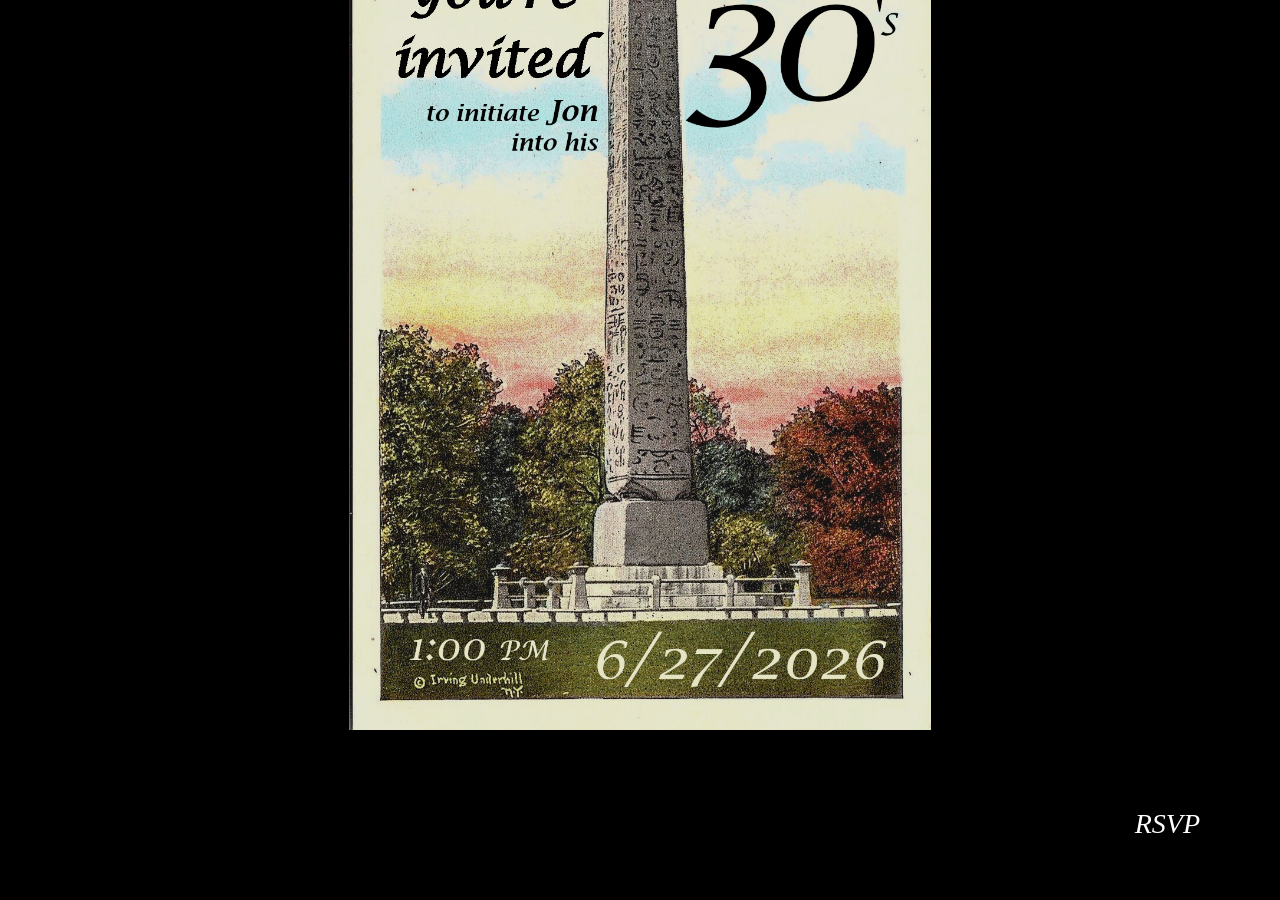
==== index.html @ 19c6f46f "Add files via upload" ====
<!DOCTYPE html>
<html>
<head>
<meta charset="UTF-8">
<meta name="viewport" content="width=device-width, initial-scale=1.0, maximum-scale=1.0, user-scalable=no">
<title>Jon's 30th Birthday Mystery</title>
<style>
:root { --bg-shift: -170px; }
* { margin: 0; padding: 0; box-sizing: border-box; -webkit-tap-highlight-color: transparent; }
html, body {
  width: 100%; height: 100%;
  overflow: hidden;
  background-image: url('InviteMeet.jpg');
  background-size: contain;
  background-repeat: no-repeat;
  background-color: black;
  background-position: center calc(80% + var(--bg-shift));
  font-family: Georgia, serif;
}

/* Invisible full-screen button — covers everything */
#tapBtn {
  position: fixed;
  top: 0; left: 0;
  width: 100%; height: 100%;
  background: transparent;
  border: none;
  outline: none;
  cursor: pointer;
  z-index: 100;
  -webkit-tap-highlight-color: transparent;
  padding: 0; margin: 0;
  -webkit-appearance: none;
  appearance: none;
}

/* RSVP sits above the tap button */
#rsvpBtn {
  position: fixed;
  bottom: 40px;
  right: 40px;
  padding: 20px 40px;
  font-size: 28px;
  border: none;
  border-radius: 12px;
  cursor: pointer;
  background: black;
  color: white;
  font-family: Georgia, serif;
  font-style: italic;
  z-index: 200;
  opacity: 0;
  animation: fadeIn 1s ease forwards 2s;
}
@keyframes fadeIn { from{opacity:0} to{opacity:1} }

/* Progress dots */
#dots {
  position: fixed;
  bottom: 60px;
  left: 50%;
  transform: translateX(-50%);
  font-size: 48px;
  color: white;
  letter-spacing: 16px;
  pointer-events: none;
  z-index: 300;
  display: none;
  text-shadow: 0 0 20px gold;
}

/* Go message */
#goMsg {
  position: fixed;
  top: 50%; left: 50%;
  transform: translate(-50%, -50%);
  font-size: 32px;
  color: white;
  font-family: Georgia, serif;
  font-style: italic;
  pointer-events: none;
  z-index: 300;
  display: none;
  text-shadow: 0 0 30px gold;
  text-align: center;
}
</style>
</head>
<body>

<button id="tapBtn"></button>
<button id="rsvpBtn" onclick="window.location.href='https://docs.google.com/forms/d/e/1FAIpQLSdWTnVV8zHDkQTZHpY8K-qGF9gMZ8ZLMHU7Y6ENkYfcR8B5BA/viewform?usp=header'">RSVP</button>
<div id="dots"></div>
<div id="goMsg">✦ Initiating ✦</div>

<script>
var count = 0;
var going = false;
var timer = null;

var btn   = document.getElementById('tapBtn');
var dots  = document.getElementById('dots');
var goMsg = document.getElementById('goMsg');

btn.onclick = function() {
  if (going) return;
  count++;

  if (timer) clearTimeout(timer);

  if (count >= 3) {
    going = true;
    btn.style.display = 'none';
    dots.style.display = 'none';
    goMsg.style.display = 'block';
    setTimeout(function() {
      window.location.href = 'https://bronzekneecap.github.io/30thDegree/p00-clue.html';
    }, 800);
    return;
  }

  // Show filled dots
  var d = '';
  for (var i = 0; i < count; i++) d += '✦';
  for (var i = count; i < 3; i++) d += '◇';
  dots.textContent = d;
  dots.style.display = 'block';

  // Reset if no tap within 3 seconds
  timer = setTimeout(function() {
    count = 0;
    dots.style.display = 'none';
  }, 3000);
};
</script>
</body>
</html>
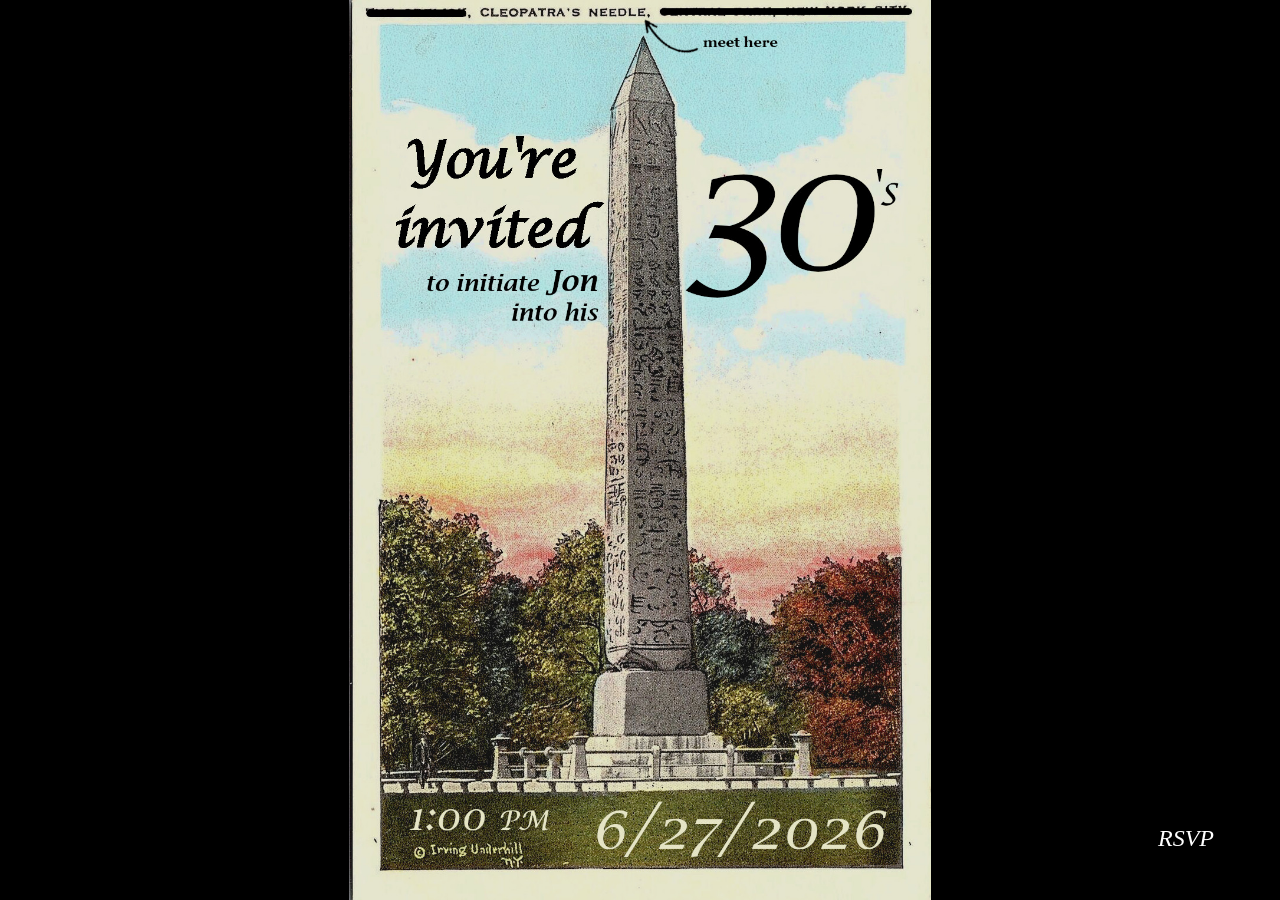
==== commit bfb93221: "Add files via upload" ====
--- a/index.html
+++ b/index.html
@@ -5,133 +5,94 @@
 <meta name="viewport" content="width=device-width, initial-scale=1.0, maximum-scale=1.0, user-scalable=no">
 <title>Jon's 30th Birthday Mystery</title>
 <style>
-:root { --bg-shift: -170px; }
-* { margin: 0; padding: 0; box-sizing: border-box; -webkit-tap-highlight-color: transparent; }
+* { margin: 0; padding: 0; box-sizing: border-box; }
 html, body {
-  width: 100%; height: 100%;
+  width: 100vw;
+  height: 100vh;
   overflow: hidden;
-  background-image: url('InviteMeet.jpg');
-  background-size: contain;
-  background-repeat: no-repeat;
-  background-color: black;
-  background-position: center calc(80% + var(--bg-shift));
+  background: black;
+}
+img#invite {
+  display: block;
+  width: 100%;
+  height: 100%;
+  object-fit: contain;
+  object-position: center;
+}
+#msg {
+  position: fixed;
+  top: 50%;
+  left: 50%;
+  transform: translate(-50%, -50%);
   font-family: Georgia, serif;
+  font-style: italic;
+  font-size: 36px;
+  color: white;
+  text-shadow: 0 0 30px gold;
+  display: none;
+  text-align: center;
+  pointer-events: none;
 }
-
-/* Invisible full-screen button — covers everything */
-#tapBtn {
+#rsvp {
   position: fixed;
-  top: 0; left: 0;
-  width: 100%; height: 100%;
-  background: transparent;
-  border: none;
-  outline: none;
-  cursor: pointer;
-  z-index: 100;
-  -webkit-tap-highlight-color: transparent;
-  padding: 0; margin: 0;
-  -webkit-appearance: none;
-  appearance: none;
-}
-
-/* RSVP sits above the tap button */
-#rsvpBtn {
-  position: fixed;
-  bottom: 40px;
-  right: 40px;
-  padding: 20px 40px;
-  font-size: 28px;
-  border: none;
-  border-radius: 12px;
-  cursor: pointer;
+  bottom: 30px;
+  right: 30px;
+  padding: 18px 36px;
+  font-size: 24px;
+  font-family: Georgia, serif;
+  font-style: italic;
   background: black;
   color: white;
-  font-family: Georgia, serif;
-  font-style: italic;
-  z-index: 200;
+  border: none;
+  border-radius: 10px;
+  cursor: pointer;
   opacity: 0;
-  animation: fadeIn 1s ease forwards 2s;
+  animation: show 1s forwards 2s;
 }
-@keyframes fadeIn { from{opacity:0} to{opacity:1} }
-
-/* Progress dots */
-#dots {
-  position: fixed;
-  bottom: 60px;
-  left: 50%;
-  transform: translateX(-50%);
-  font-size: 48px;
-  color: white;
-  letter-spacing: 16px;
-  pointer-events: none;
-  z-index: 300;
-  display: none;
-  text-shadow: 0 0 20px gold;
-}
-
-/* Go message */
-#goMsg {
-  position: fixed;
-  top: 50%; left: 50%;
-  transform: translate(-50%, -50%);
-  font-size: 32px;
-  color: white;
-  font-family: Georgia, serif;
-  font-style: italic;
-  pointer-events: none;
-  z-index: 300;
-  display: none;
-  text-shadow: 0 0 30px gold;
-  text-align: center;
-}
+@keyframes show { to { opacity: 1; } }
 </style>
 </head>
 <body>
 
-<button id="tapBtn"></button>
-<button id="rsvpBtn" onclick="window.location.href='https://docs.google.com/forms/d/e/1FAIpQLSdWTnVV8zHDkQTZHpY8K-qGF9gMZ8ZLMHU7Y6ENkYfcR8B5BA/viewform?usp=header'">RSVP</button>
-<div id="dots"></div>
-<div id="goMsg">✦ Initiating ✦</div>
+<img id="invite" src="InviteMeet.jpg" alt="">
+<div id="msg">✦ Initiating ✦</div>
+<button id="rsvp">RSVP</button>
 
 <script>
-var count = 0;
-var going = false;
-var timer = null;
+var taps = 0;
+var t = null;
 
-var btn   = document.getElementById('tapBtn');
-var dots  = document.getElementById('dots');
-var goMsg = document.getElementById('goMsg');
+document.getElementById('rsvp').addEventListener('click', function(e) {
+  e.stopPropagation();
+  window.location.href = 'https://docs.google.com/forms/d/e/1FAIpQLSdWTnVV8zHDkQTZHpY8K-qGF9gMZ8ZLMHU7Y6ENkYfcR8B5BA/viewform?usp=header';
+});
 
-btn.onclick = function() {
-  if (going) return;
-  count++;
-
-  if (timer) clearTimeout(timer);
-
-  if (count >= 3) {
-    going = true;
-    btn.style.display = 'none';
-    dots.style.display = 'none';
-    goMsg.style.display = 'block';
+document.getElementById('invite').addEventListener('click', function() {
+  taps++;
+  if (t) clearTimeout(t);
+  if (taps >= 3) {
+    document.getElementById('msg').style.display = 'block';
     setTimeout(function() {
       window.location.href = 'https://bronzekneecap.github.io/30thDegree/p00-clue.html';
     }, 800);
     return;
   }
+  t = setTimeout(function() { taps = 0; }, 3000);
+});
 
-  // Show filled dots
-  var d = '';
-  for (var i = 0; i < count; i++) d += '✦';
-  for (var i = count; i < 3; i++) d += '◇';
-  dots.textContent = d;
-  dots.style.display = 'block';
-
-  // Reset if no tap within 3 seconds
-  timer = setTimeout(function() {
-    count = 0;
-    dots.style.display = 'none';
-  }, 3000);
-};
+document.getElementById('invite').addEventListener('touchend', function(e) {
+  e.preventDefault();
+  taps++;
+  if (t) clearTimeout(t);
+  if (taps >= 3) {
+    document.getElementById('msg').style.display = 'block';
+    setTimeout(function() {
+      window.location.href = 'https://bronzekneecap.github.io/30thDegree/p00-clue.html';
+    }, 800);
+    return;
+  }
+  t = setTimeout(function() { taps = 0; }, 3000);
+});
 </script>
 </body>
 </html>
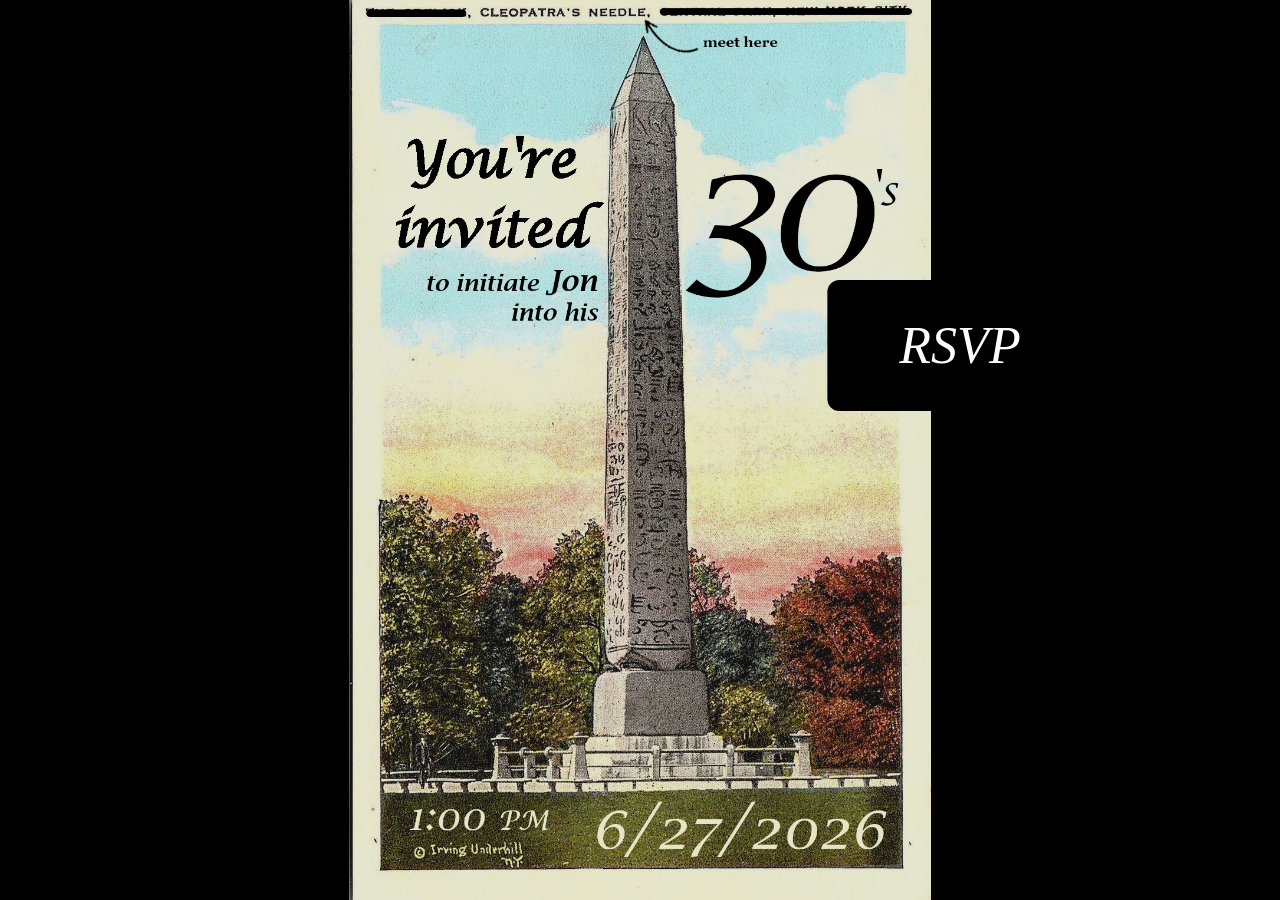
==== commit 98368600: "Add files via upload" ====
--- a/index.html
+++ b/index.html
@@ -5,6 +5,7 @@
 <meta name="viewport" content="width=device-width, initial-scale=1.0, maximum-scale=1.0, user-scalable=no">
 <title>Jon's 30th Birthday Mystery</title>
 <style>
+:root { --bg-shift: -170px; }
 * { margin: 0; padding: 0; box-sizing: border-box; }
 html, body {
   width: 100vw;
@@ -33,38 +34,53 @@
   text-align: center;
   pointer-events: none;
 }
-#rsvp {
-  position: fixed;
-  bottom: 30px;
-  right: 30px;
-  padding: 18px 36px;
-  font-size: 24px;
+.rsvp-btn {
+  position: absolute;
+  top: calc(50vh + var(--bg-shift));
+  left: 75%;
+  transform: translateX(-50%);
+  padding: 36px 72px;
+  font-size: 52px;
+  border: none;
+  border-radius: 12px;
+  cursor: pointer;
+  background: black;
+  color: white;
+  transition: transform 0.2s ease;
   font-family: Georgia, serif;
   font-style: italic;
-  background: black;
-  color: white;
-  border: none;
-  border-radius: 10px;
-  cursor: pointer;
   opacity: 0;
-  animation: show 1s forwards 2s;
+  animation: fadeInSlow 1s ease forwards;
+  animation-delay: 2s;
 }
-@keyframes show { to { opacity: 1; } }
+@keyframes fadeInSlow {
+  from { opacity: 0; }
+  to { opacity: 1; }
+}
 </style>
 </head>
 <body>
 
 <img id="invite" src="InviteMeet.jpg" alt="">
 <div id="msg">✦ Initiating ✦</div>
-<button id="rsvp">RSVP</button>
+<button class="rsvp-btn" onclick="window.location.href='https://docs.google.com/forms/d/e/1FAIpQLSdWTnVV8zHDkQTZHpY8K-qGF9gMZ8ZLMHU7Y6ENkYfcR8B5BA/viewform?usp=header'">RSVP</button>
 
 <script>
 var taps = 0;
 var t = null;
 
-document.getElementById('rsvp').addEventListener('click', function(e) {
-  e.stopPropagation();
-  window.location.href = 'https://docs.google.com/forms/d/e/1FAIpQLSdWTnVV8zHDkQTZHpY8K-qGF9gMZ8ZLMHU7Y6ENkYfcR8B5BA/viewform?usp=header';
+document.getElementById('invite').addEventListener('touchend', function(e) {
+  e.preventDefault();
+  taps++;
+  if (t) clearTimeout(t);
+  if (taps >= 3) {
+    document.getElementById('msg').style.display = 'block';
+    setTimeout(function() {
+      window.location.href = 'https://bronzekneecap.github.io/30thDegree/p00-clue.html';
+    }, 800);
+    return;
+  }
+  t = setTimeout(function() { taps = 0; }, 3000);
 });
 
 document.getElementById('invite').addEventListener('click', function() {
@@ -79,20 +95,6 @@
   }
   t = setTimeout(function() { taps = 0; }, 3000);
 });
-
-document.getElementById('invite').addEventListener('touchend', function(e) {
-  e.preventDefault();
-  taps++;
-  if (t) clearTimeout(t);
-  if (taps >= 3) {
-    document.getElementById('msg').style.display = 'block';
-    setTimeout(function() {
-      window.location.href = 'https://bronzekneecap.github.io/30thDegree/p00-clue.html';
-    }, 800);
-    return;
-  }
-  t = setTimeout(function() { taps = 0; }, 3000);
-});
 </script>
 </body>
 </html>
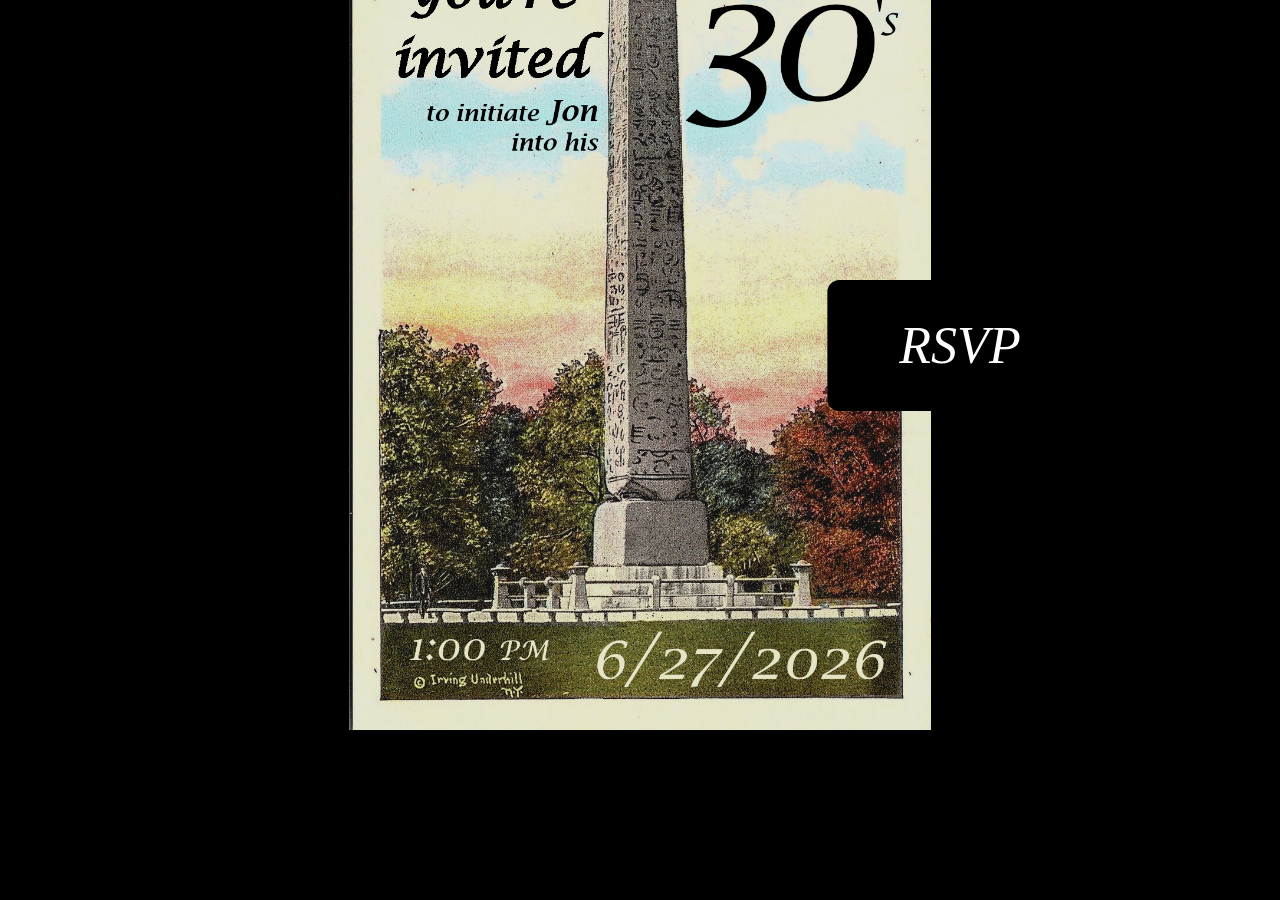
==== commit b9977733: "Add files via upload" ====
--- a/index.html
+++ b/index.html
@@ -5,20 +5,50 @@
 <meta name="viewport" content="width=device-width, initial-scale=1.0, maximum-scale=1.0, user-scalable=no">
 <title>Jon's 30th Birthday Mystery</title>
 <style>
-:root { --bg-shift: -170px; }
-* { margin: 0; padding: 0; box-sizing: border-box; }
-html, body {
+:root {
+  --bg-shift: -170px;
+}
+body {
+  margin: 0;
+  padding: 0;
+  height: 100vh;
   width: 100vw;
-  height: 100vh;
   overflow: hidden;
+  background-image: url('InviteMeet.jpg');
+  background-size: contain;
+  background-repeat: no-repeat;
+  background-color: black;
+  background-position: center calc(80% + var(--bg-shift));
+  font-family: Georgia, serif;
+  font-style: italic;
+  position: relative;
+}
+.rsvp-btn {
+  position: absolute;
+  top: calc(50vh + var(--bg-shift));
+  left: 75%;
+  transform: translateX(-50%);
+  padding: 36px 72px;
+  font-size: 52px;
+  border: none;
+  border-radius: 12px;
+  cursor: pointer;
+  background: black;
+  color: white;
+  transition: transform 0.2s ease, background 0.3s ease;
+  font-family: Georgia, serif;
+  font-style: italic;
+  opacity: 0;
+  animation: fadeInSlow 1s ease forwards;
+  animation-delay: 2s;
+}
+.rsvp-btn:hover {
+  transform: translateX(-50%) scale(1.05);
   background: black;
 }
-img#invite {
-  display: block;
-  width: 100%;
-  height: 100%;
-  object-fit: contain;
-  object-position: center;
+@keyframes fadeInSlow {
+  from { opacity: 0; }
+  to { opacity: 1; }
 }
 #msg {
   position: fixed;
@@ -33,44 +63,24 @@
   display: none;
   text-align: center;
   pointer-events: none;
-}
-.rsvp-btn {
-  position: absolute;
-  top: calc(50vh + var(--bg-shift));
-  left: 75%;
-  transform: translateX(-50%);
-  padding: 36px 72px;
-  font-size: 52px;
-  border: none;
-  border-radius: 12px;
-  cursor: pointer;
-  background: black;
-  color: white;
-  transition: transform 0.2s ease;
-  font-family: Georgia, serif;
-  font-style: italic;
-  opacity: 0;
-  animation: fadeInSlow 1s ease forwards;
-  animation-delay: 2s;
-}
-@keyframes fadeInSlow {
-  from { opacity: 0; }
-  to { opacity: 1; }
+  z-index: 999;
 }
 </style>
 </head>
 <body>
 
-<img id="invite" src="InviteMeet.jpg" alt="">
 <div id="msg">✦ Initiating ✦</div>
-<button class="rsvp-btn" onclick="window.location.href='https://docs.google.com/forms/d/e/1FAIpQLSdWTnVV8zHDkQTZHpY8K-qGF9gMZ8ZLMHU7Y6ENkYfcR8B5BA/viewform?usp=header'">RSVP</button>
+
+<button class="rsvp-btn"
+  onclick="window.location.href='https://docs.google.com/forms/d/e/1FAIpQLSdWTnVV8zHDkQTZHpY8K-qGF9gMZ8ZLMHU7Y6ENkYfcR8B5BA/viewform?usp=header'">
+  RSVP
+</button>
 
 <script>
 var taps = 0;
 var t = null;
 
-document.getElementById('invite').addEventListener('touchend', function(e) {
-  e.preventDefault();
+function handleTap() {
   taps++;
   if (t) clearTimeout(t);
   if (taps >= 3) {
@@ -81,19 +91,17 @@
     return;
   }
   t = setTimeout(function() { taps = 0; }, 3000);
+}
+
+document.body.addEventListener('touchend', function(e) {
+  if (e.target.classList.contains('rsvp-btn')) return;
+  e.preventDefault();
+  handleTap();
 });
 
-document.getElementById('invite').addEventListener('click', function() {
-  taps++;
-  if (t) clearTimeout(t);
-  if (taps >= 3) {
-    document.getElementById('msg').style.display = 'block';
-    setTimeout(function() {
-      window.location.href = 'https://bronzekneecap.github.io/30thDegree/p00-clue.html';
-    }, 800);
-    return;
-  }
-  t = setTimeout(function() { taps = 0; }, 3000);
+document.body.addEventListener('click', function(e) {
+  if (e.target.classList.contains('rsvp-btn')) return;
+  handleTap();
 });
 </script>
 </body>
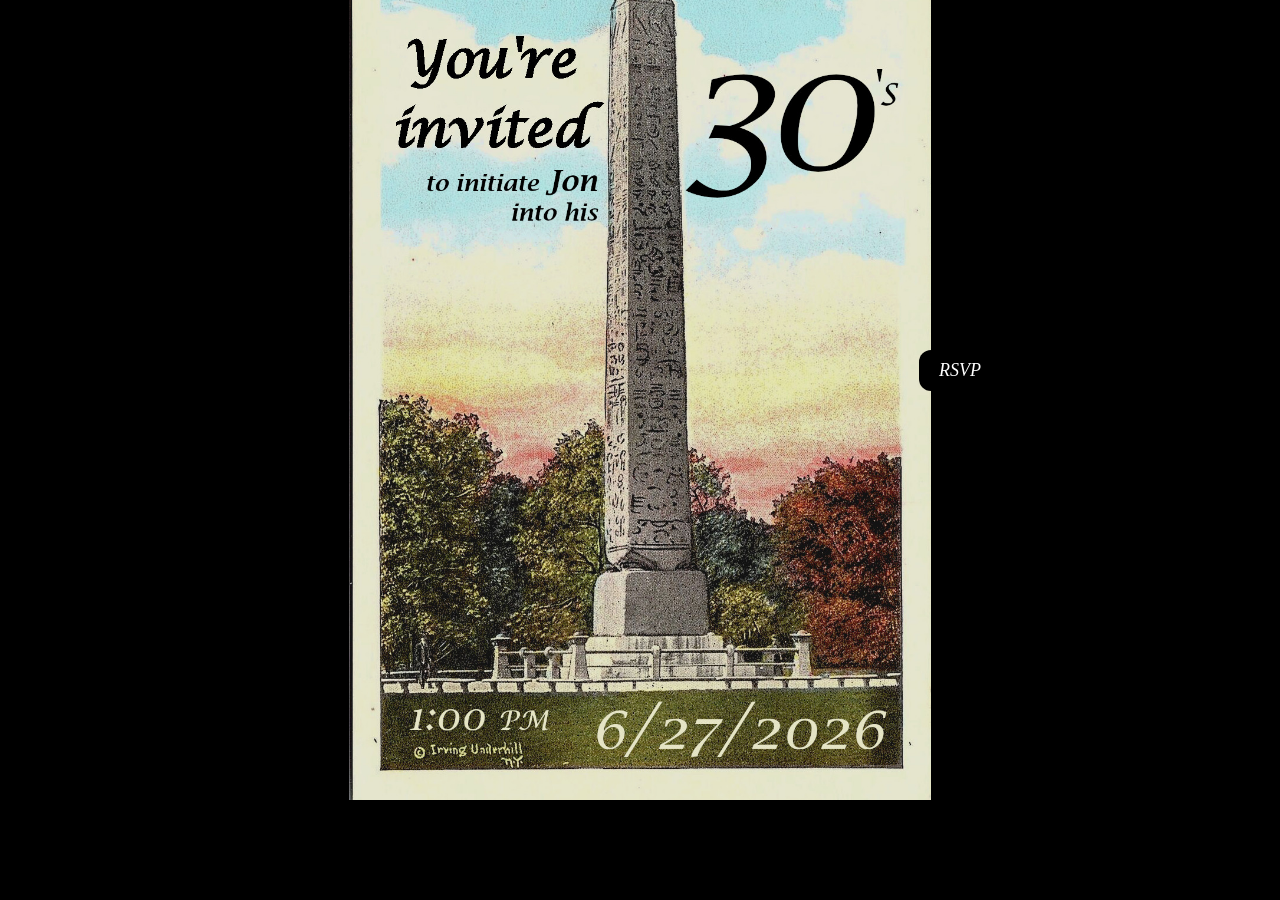
==== commit 00816506: "Add files via upload" ====
--- a/index.html
+++ b/index.html
@@ -6,7 +6,7 @@
 <title>Jon's 30th Birthday Mystery</title>
 <style>
 :root {
-  --bg-shift: -170px;
+  --bg-shift: -100px;
 }
 body {
   margin: 0;
@@ -28,8 +28,8 @@
   top: calc(50vh + var(--bg-shift));
   left: 75%;
   transform: translateX(-50%);
-  padding: 36px 72px;
-  font-size: 52px;
+  padding: 10px 20px;
+  font-size: 18px;
   border: none;
   border-radius: 12px;
   cursor: pointer;
